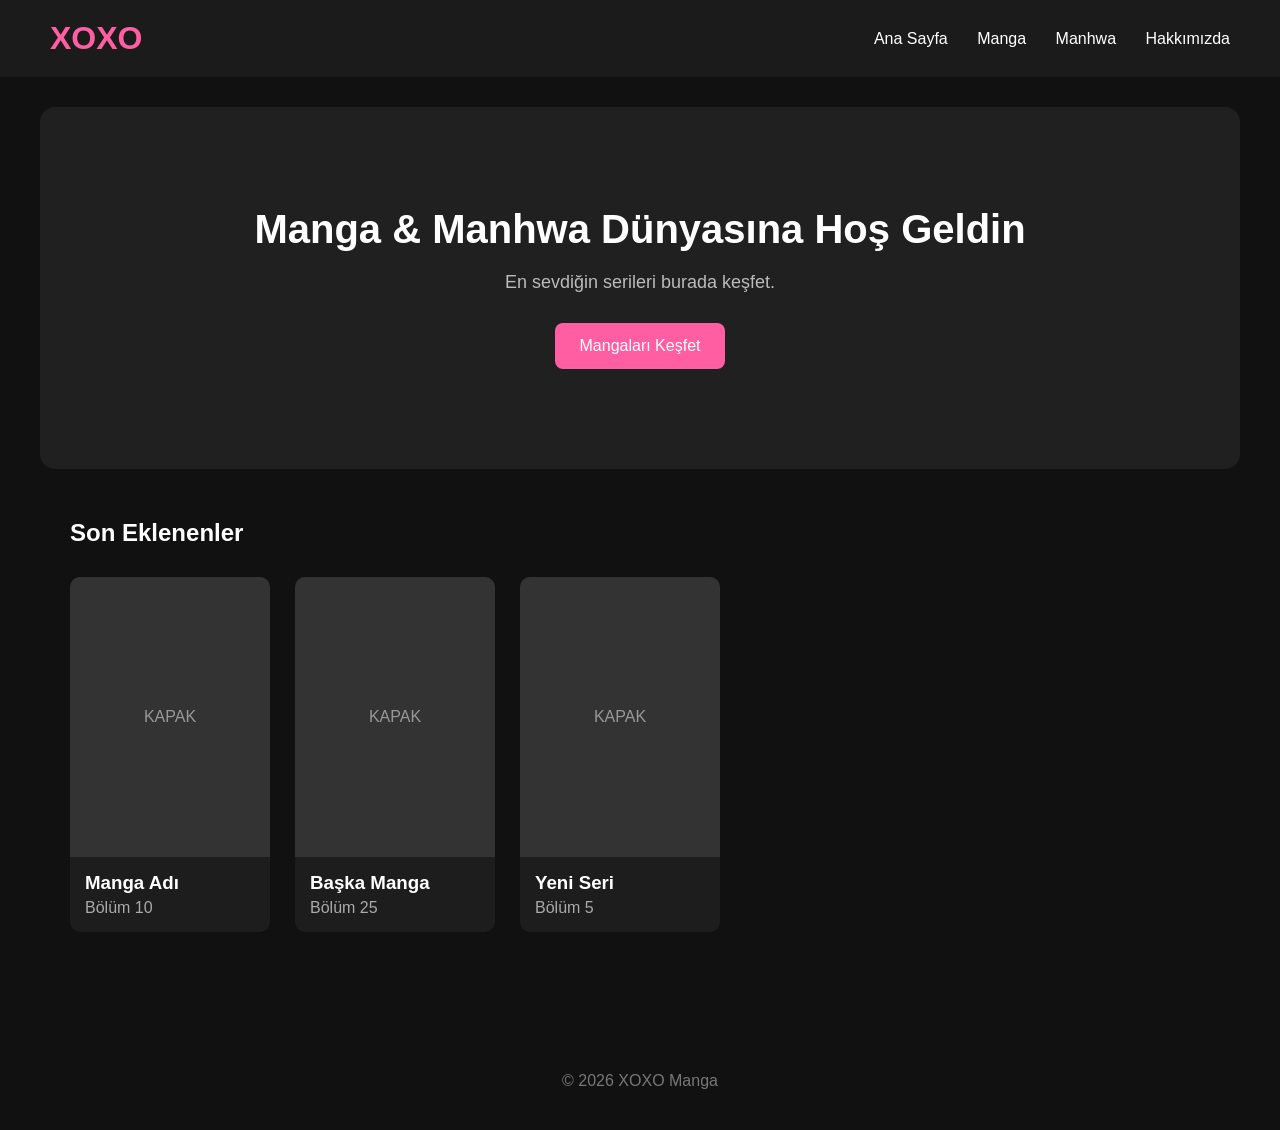
==== index.html @ ab050fe7 "Update index.html" ====
<!DOCTYPE html>
<html lang="tr">
<head>
    <meta charset="UTF-8">
    <meta name="viewport" content="width=device-width, initial-scale=1.0">

    <title>XOXO Manga</title>

    <link rel="stylesheet" href="style.css">
</head>

<body>

    <header>
        <h1>XOXO</h1>
<nav>
    <a href="index.html">Ana Sayfa</a>
    <a href="manga.html">Manga</a>
    <a href="manhwa.html">Manhwa</a>
    <a href="hakkimizda.html">Hakkımızda</a>
</nav>
   
    </header>


    <main>

        <section class="hero">
            <h2>Manga & Manhwa Dünyasına Hoş Geldin</h2>

            <p>
                En sevdiğin serileri burada keşfet.
            </p>

            <button>Mangaları Keşfet</button>
        </section>


        <section class="manga-section">

            <h2>Son Eklenenler</h2>

            <div class="manga-container">

                <div class="manga-card">

                    <div class="cover">
                        KAPAK
                    </div>

                    <h3>Manga Adı</h3>

                    <p>Bölüm 10</p>

                </div>


                <div class="manga-card">

                    <div class="cover">
                        KAPAK
                    </div>

                    <h3>Başka Manga</h3>

                    <p>Bölüm 25</p>

                </div>


                <div class="manga-card">

                    <div class="cover">
                        KAPAK
                    </div>

                    <h3>Yeni Seri</h3>

                    <p>Bölüm 5</p>

                </div>

            </div>

        </section>

    </main>


    <footer>

        <p>© 2026 XOXO Manga</p>

    </footer>

</body>
</html>
---- style.css ----
* {
    box-sizing: border-box;
    margin: 0;
    padding: 0;
}

body {
    background: #111111;
    color: white;
    font-family: Arial, sans-serif;
}


/* ÜST MENÜ */

header {
    background: #1b1b1b;
    padding: 20px 50px;

    display: flex;
    justify-content: space-between;
    align-items: center;
}

header h1 {
    color: #ff5fa2;
    font-size: 32px;
}

nav a {
    color: white;
    text-decoration: none;
    margin-left: 25px;
}

nav a:hover {
    color: #ff5fa2;
}


/* ANA BÖLÜM */

main {
    max-width: 1200px;
    margin: auto;
}


/* BÜYÜK KARŞILAMA ALANI */

.hero {
    padding: 100px 30px;
    text-align: center;

    background: #202020;
    margin-top: 30px;
    border-radius: 15px;
}

.hero h2 {
    font-size: 40px;
    margin-bottom: 20px;
}

.hero p {
    color: #bbbbbb;
    font-size: 18px;
    margin-bottom: 30px;
}

.hero button {
    background: #ff5fa2;
    color: white;

    border: none;
    padding: 14px 25px;

    border-radius: 8px;

    font-size: 16px;

    cursor: pointer;
}

.hero button:hover {
    background: #ff3d8d;
}


/* MANGA BÖLÜMÜ */

.manga-section {
    padding: 50px 30px;
}

.manga-section h2 {
    margin-bottom: 30px;
}


/* MANGA KARTLARI */

.manga-container {
    display: flex;
    gap: 25px;
    flex-wrap: wrap;
}

.manga-card {
    background: #1d1d1d;

    width: 200px;

    padding-bottom: 15px;

    border-radius: 10px;

    overflow: hidden;
}

.cover {
    height: 280px;

    background: #333;

    display: flex;
    justify-content: center;
    align-items: center;

    color: #999;
}

.manga-card h3 {
    padding: 15px 15px 5px;
}

.manga-card p {
    padding: 0 15px;
    color: #aaaaaa;
}


/* ALT KISIM */

footer {
    text-align: center;

    padding: 40px;

    color: #777;

    margin-top: 50px;
}
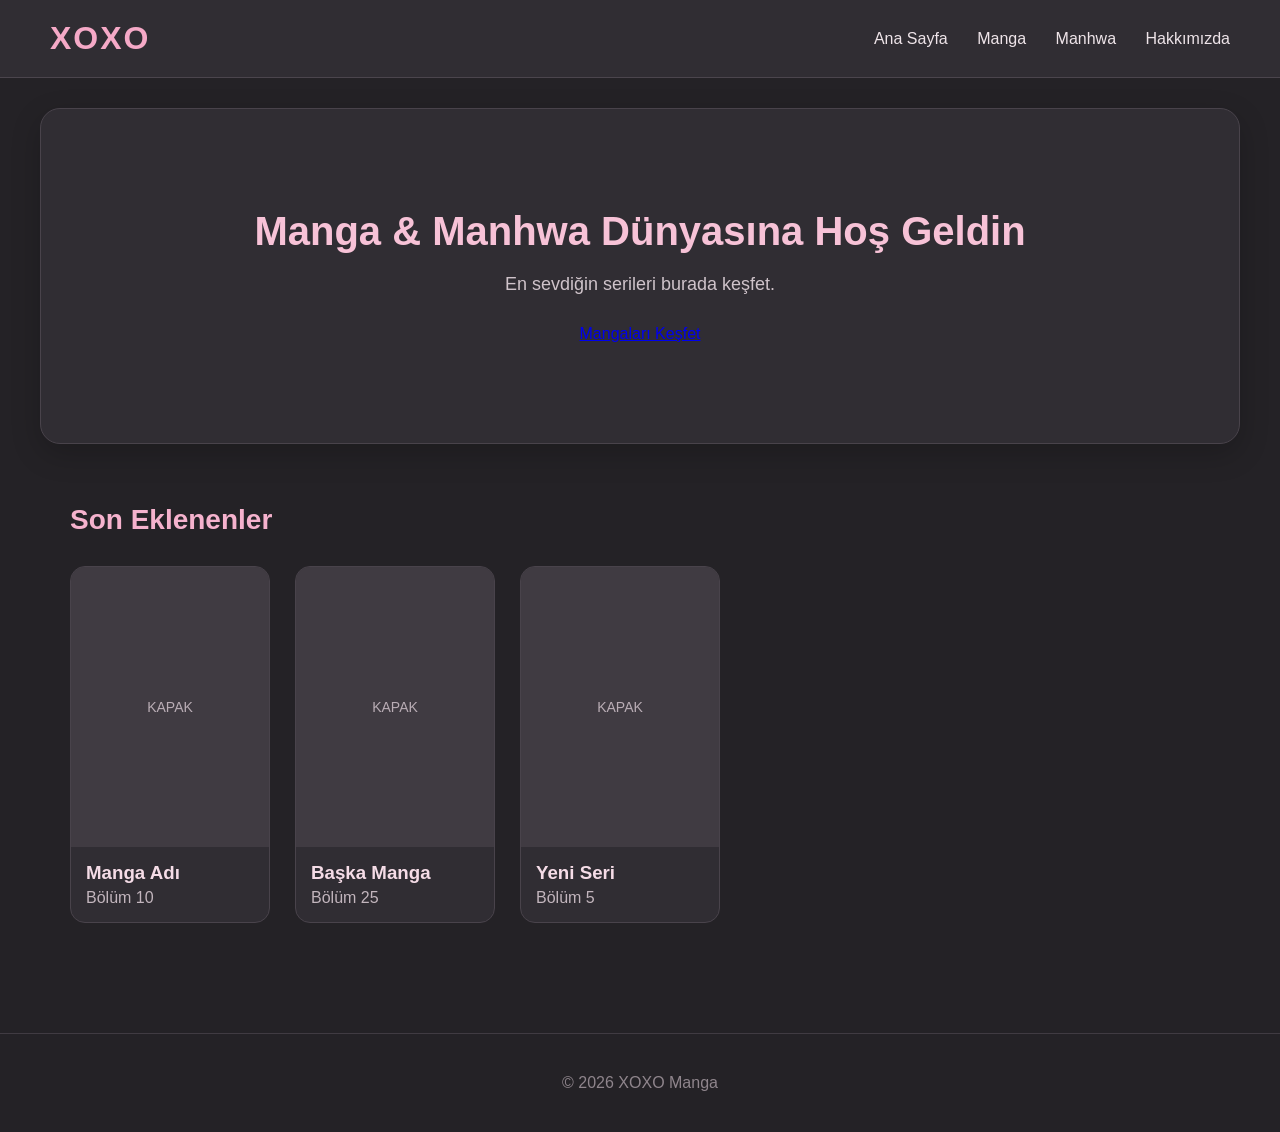
==== commit 30933d5b: "Update index.html" ====
--- a/index.html
+++ b/index.html
@@ -31,8 +31,10 @@
             <p>
                 En sevdiğin serileri burada keşfet.
             </p>
-
-            <button>Mangaları Keşfet</button>
+<a href="manga.html" class="explore-button">
+    Mangaları Keşfet
+</a>
+           
         </section>
 
 
--- a/style.css
+++ b/style.css
@@ -5,40 +5,52 @@
 }
 
 body {
-    background: #111111;
-    color: white;
+    background: #242226;
+    color: #f8eef4;
     font-family: Arial, sans-serif;
 }
 
 
-/* ÜST MENÜ */
+/* =========================
+   ÜST MENÜ
+========================= */
 
 header {
-    background: #1b1b1b;
+    background: #302d33;
+
     padding: 20px 50px;
 
     display: flex;
     justify-content: space-between;
     align-items: center;
+
+    border-bottom: 1px solid #4b454d;
 }
 
 header h1 {
-    color: #ff5fa2;
+    color: #f5a9c7;
     font-size: 32px;
+    letter-spacing: 2px;
 }
 
 nav a {
-    color: white;
+    color: #eee4e9;
+
     text-decoration: none;
+
     margin-left: 25px;
+
+    transition: 0.3s;
 }
 
 nav a:hover {
-    color: #ff5fa2;
-}
-
-
-/* ANA BÖLÜM */
+    color: #f5a9c7;
+}
+
+
+/* =========================
+   ANA SAYFA
+========================= */
 
 main {
     max-width: 1200px;
@@ -46,108 +58,178 @@
 }
 
 
-/* BÜYÜK KARŞILAMA ALANI */
+/* =========================
+   KARŞILAMA ALANI
+========================= */
 
 .hero {
     padding: 100px 30px;
+
+    margin-top: 30px;
+
     text-align: center;
 
-    background: #202020;
-    margin-top: 30px;
-    border-radius: 15px;
+    background: #302d33;
+
+    border-radius: 20px;
+
+    border: 1px solid #49434b;
+
+    box-shadow: 0 10px 30px rgba(0, 0, 0, 0.2);
 }
 
 .hero h2 {
+    color: #f7c2d7;
+
     font-size: 40px;
+
     margin-bottom: 20px;
 }
 
 .hero p {
-    color: #bbbbbb;
+    color: #cfc3ca;
+
     font-size: 18px;
+
     margin-bottom: 30px;
 }
 
+
+/* =========================
+   BUTON
+========================= */
+
 .hero button {
-    background: #ff5fa2;
-    color: white;
+    background: #e99ab9;
+
+    color: #302d33;
 
     border: none;
-    padding: 14px 25px;
-
-    border-radius: 8px;
+
+    padding: 14px 28px;
+
+    border-radius: 30px;
 
     font-size: 16px;
 
+    font-weight: bold;
+
     cursor: pointer;
+
+    transition: 0.3s;
 }
 
 .hero button:hover {
-    background: #ff3d8d;
-}
-
-
-/* MANGA BÖLÜMÜ */
+    background: #f5bfd4;
+
+    transform: translateY(-2px);
+}
+
+
+/* =========================
+   MANGA BÖLÜMÜ
+========================= */
 
 .manga-section {
-    padding: 50px 30px;
+    padding: 60px 30px;
 }
 
 .manga-section h2 {
+    color: #f5b2cd;
+
     margin-bottom: 30px;
-}
-
-
-/* MANGA KARTLARI */
+
+    font-size: 28px;
+}
+
+
+/* =========================
+   MANGA KARTLARI
+========================= */
 
 .manga-container {
     display: flex;
+
     gap: 25px;
+
     flex-wrap: wrap;
 }
 
 .manga-card {
-    background: #1d1d1d;
+    background: #302d33;
 
     width: 200px;
 
     padding-bottom: 15px;
 
-    border-radius: 10px;
+    border-radius: 15px;
 
     overflow: hidden;
-}
+
+    border: 1px solid #49434b;
+
+    transition: 0.3s;
+}
+
+.manga-card:hover {
+    transform: translateY(-7px);
+
+    border-color: #e99ab9;
+
+    box-shadow: 0 10px 25px rgba(233, 154, 185, 0.15);
+}
+
+
+/* =========================
+   KAPAK
+========================= */
 
 .cover {
     height: 280px;
 
-    background: #333;
+    background: #403b42;
 
     display: flex;
+
     justify-content: center;
+
     align-items: center;
 
-    color: #999;
-}
+    color: #b9adb5;
+
+    font-size: 14px;
+}
+
+
+/* =========================
+   MANGA YAZILARI
+========================= */
 
 .manga-card h3 {
     padding: 15px 15px 5px;
+
+    color: #f5dce7;
 }
 
 .manga-card p {
     padding: 0 15px;
-    color: #aaaaaa;
-}
-
-
-/* ALT KISIM */
+
+    color: #c2b5bd;
+}
+
+
+/* =========================
+   ALT KISIM
+========================= */
 
 footer {
     text-align: center;
 
     padding: 40px;
 
-    color: #777;
-
     margin-top: 50px;
-}
+
+    color: #8f858c;
+
+    border-top: 1px solid #403b42;
+}
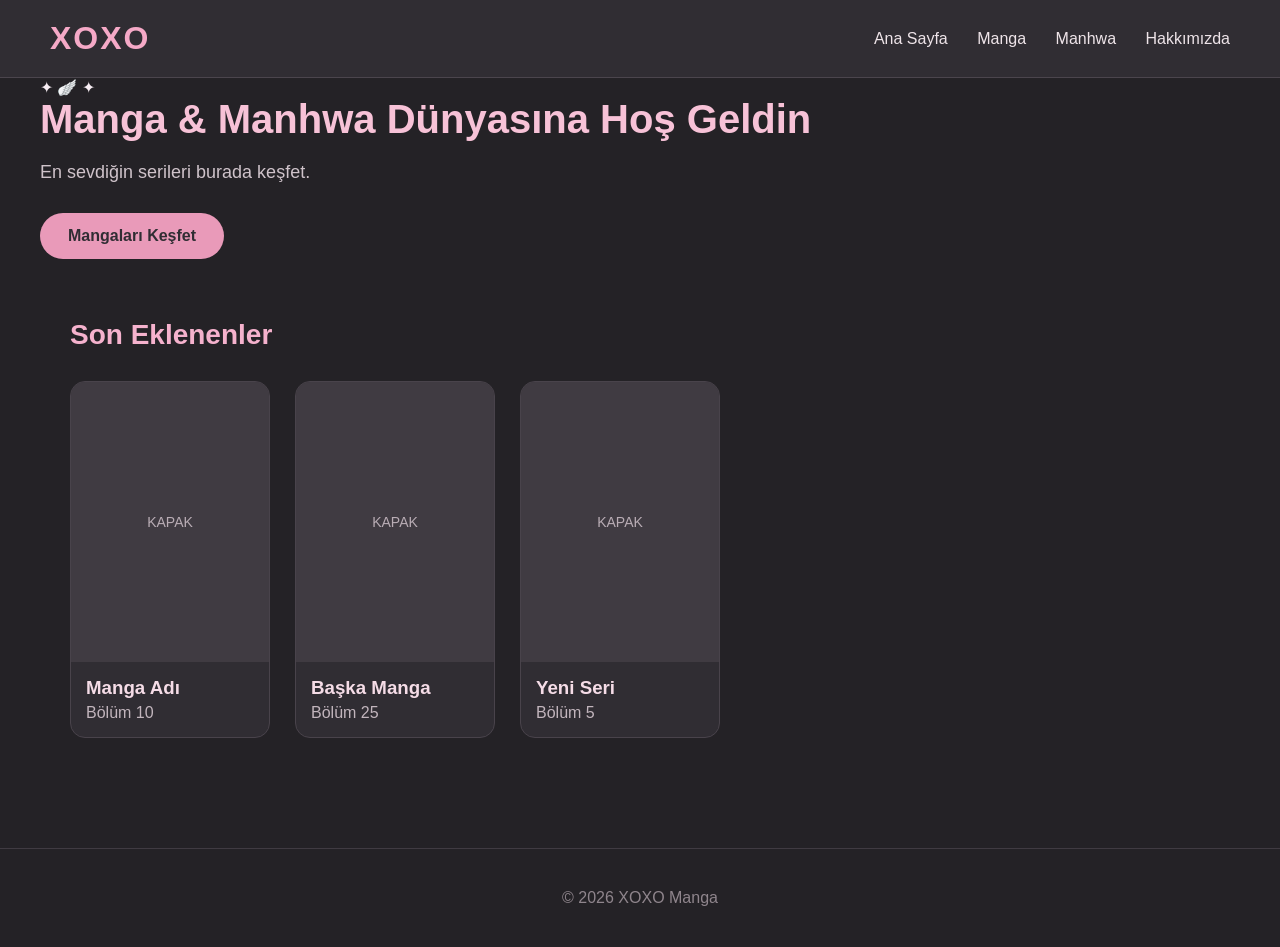
==== commit cf46150e: "index.html" ====
--- a/index.html
+++ b/index.html
@@ -26,6 +26,7 @@
     <main>
 
         <section class="hero">
+           <div class="angel-decoration">✦ 🪽 ✦</div>
             <h2>Manga & Manhwa Dünyasına Hoş Geldin</h2>
 
             <p>
--- a/style.css
+++ b/style.css
@@ -61,22 +61,32 @@
 /* =========================
    KARŞILAMA ALANI
 ========================= */
-
-.hero {
-    padding: 100px 30px;
-
-    margin-top: 30px;
-
-    text-align: center;
-
-    background: #302d33;
-
-    border-radius: 20px;
-
-    border: 1px solid #49434b;
-
-    box-shadow: 0 10px 30px rgba(0, 0, 0, 0.2);
-}
+.explore-button {
+    display: inline-block;
+
+    background: #e99ab9;
+    color: #302d33;
+
+    text-decoration: none;
+
+    padding: 14px 28px;
+
+    border-radius: 30px;
+
+    font-size: 16px;
+    font-weight: bold;
+
+    transition: 0.3s;
+}
+
+.explore-button:hover {
+    background: #f5bfd4;
+
+    transform: translateY(-2px);
+
+    box-shadow: 0 8px 20px rgba(233, 154, 185, 0.25);
+}
+
 
 .hero h2 {
     color: #f7c2d7;
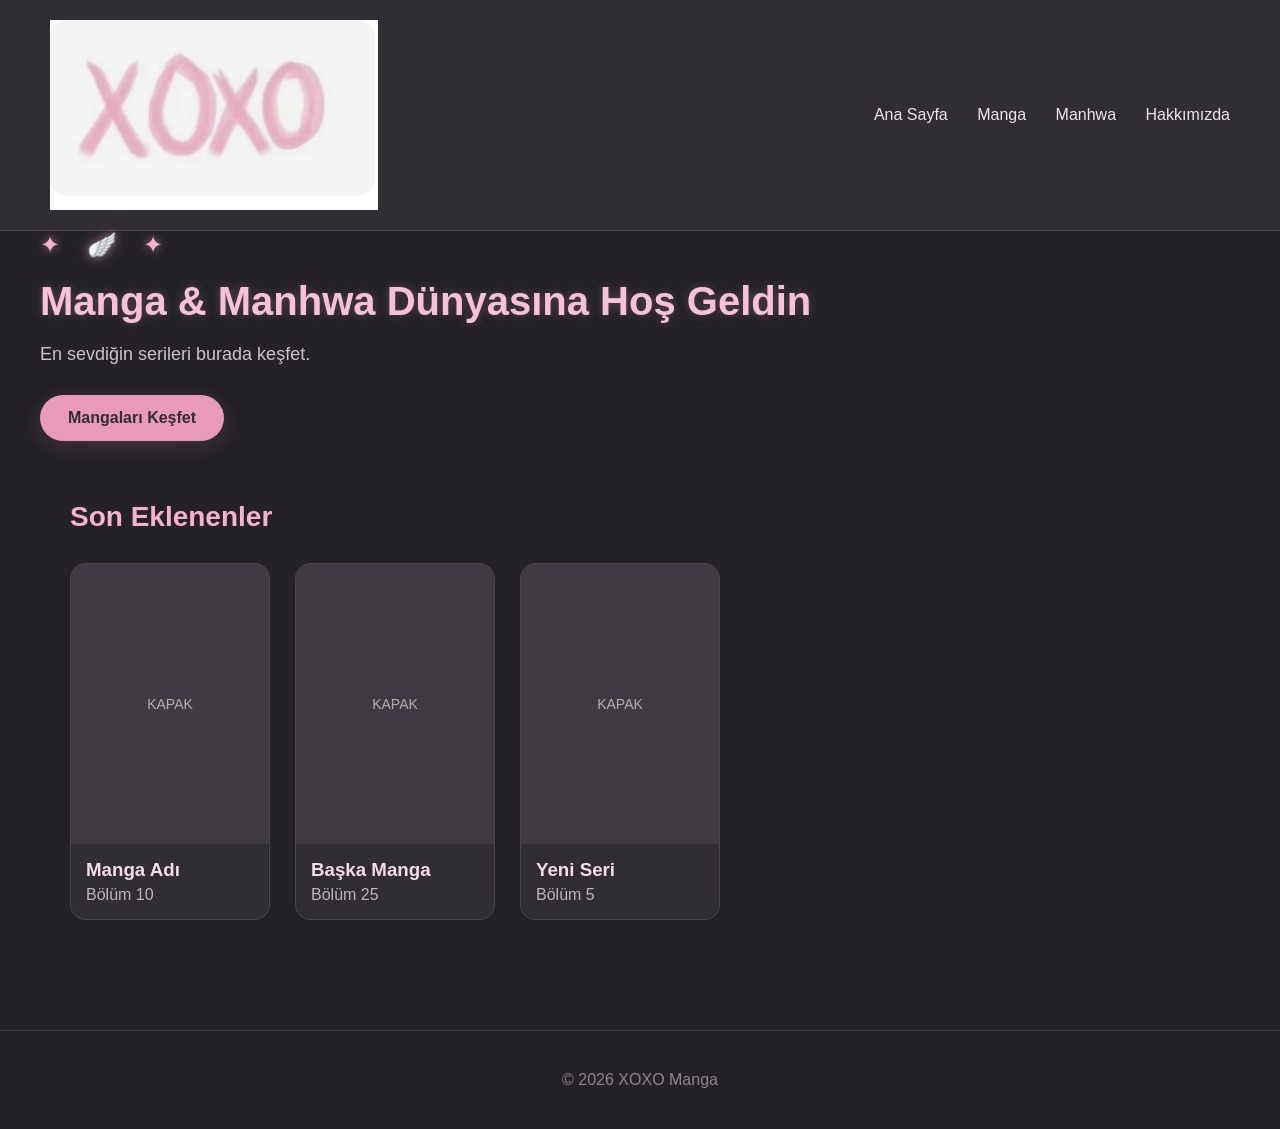
==== commit 71abfb78: "Update index.html" ====
--- a/index.html
+++ b/index.html
@@ -12,7 +12,7 @@
 <body>
 
     <header>
-        <h1>XOXO</h1>
+        <img src="logo.png" alt="XOXO" class="logo">
 <nav>
     <a href="index.html">Ana Sayfa</a>
     <a href="manga.html">Manga</a>
--- a/style.css
+++ b/style.css
@@ -243,3 +243,44 @@
 
     border-top: 1px solid #403b42;
 }
+/* =========================
+   MELEKSİ DETAYLAR
+========================= */
+
+.angel-decoration {
+    color: #f5b2cd;
+
+    font-size: 24px;
+
+    letter-spacing: 10px;
+
+    margin-bottom: 20px;
+
+    text-shadow:
+        0 0 8px rgba(245, 178, 205, 0.5),
+        0 0 18px rgba(245, 178, 205, 0.25);
+}
+
+
+/* Başlık hafif parlasın */
+
+.hero h2 {
+    text-shadow:
+        0 0 10px rgba(245, 178, 205, 0.25);
+}
+
+
+/* Kartlar hafif pembe parlasın */
+
+.manga-card:hover {
+    box-shadow:
+        0 10px 30px rgba(233, 154, 185, 0.2);
+}
+
+
+/* Buton hafif parlasın */
+
+.explore-button {
+    box-shadow:
+        0 5px 20px rgba(233, 154, 185, 0.15);
+}
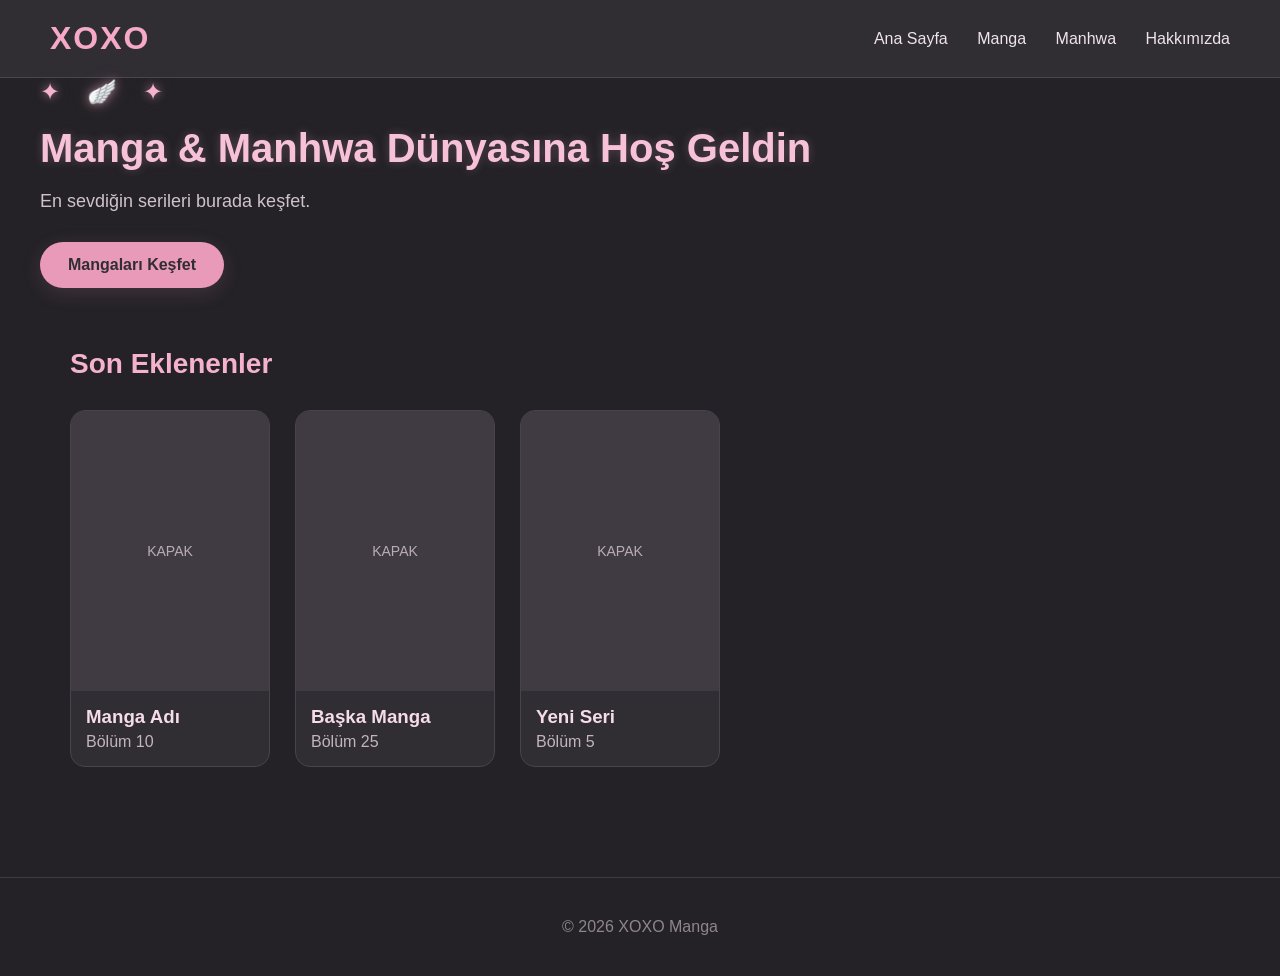
==== commit df5ef5c5: "Update index.html" ====
--- a/index.html
+++ b/index.html
@@ -12,7 +12,7 @@
 <body>
 
     <header>
-        <img src="logo.png" alt="XOXO" class="logo">
+        <h1>XOXO</h1>
 <nav>
     <a href="index.html">Ana Sayfa</a>
     <a href="manga.html">Manga</a>
--- a/style.css
+++ b/style.css
@@ -284,3 +284,8 @@
     box-shadow:
         0 5px 20px rgba(233, 154, 185, 0.15);
 }
+.logo {
+    width: 110px;
+    height: auto;
+    display: block;
+}
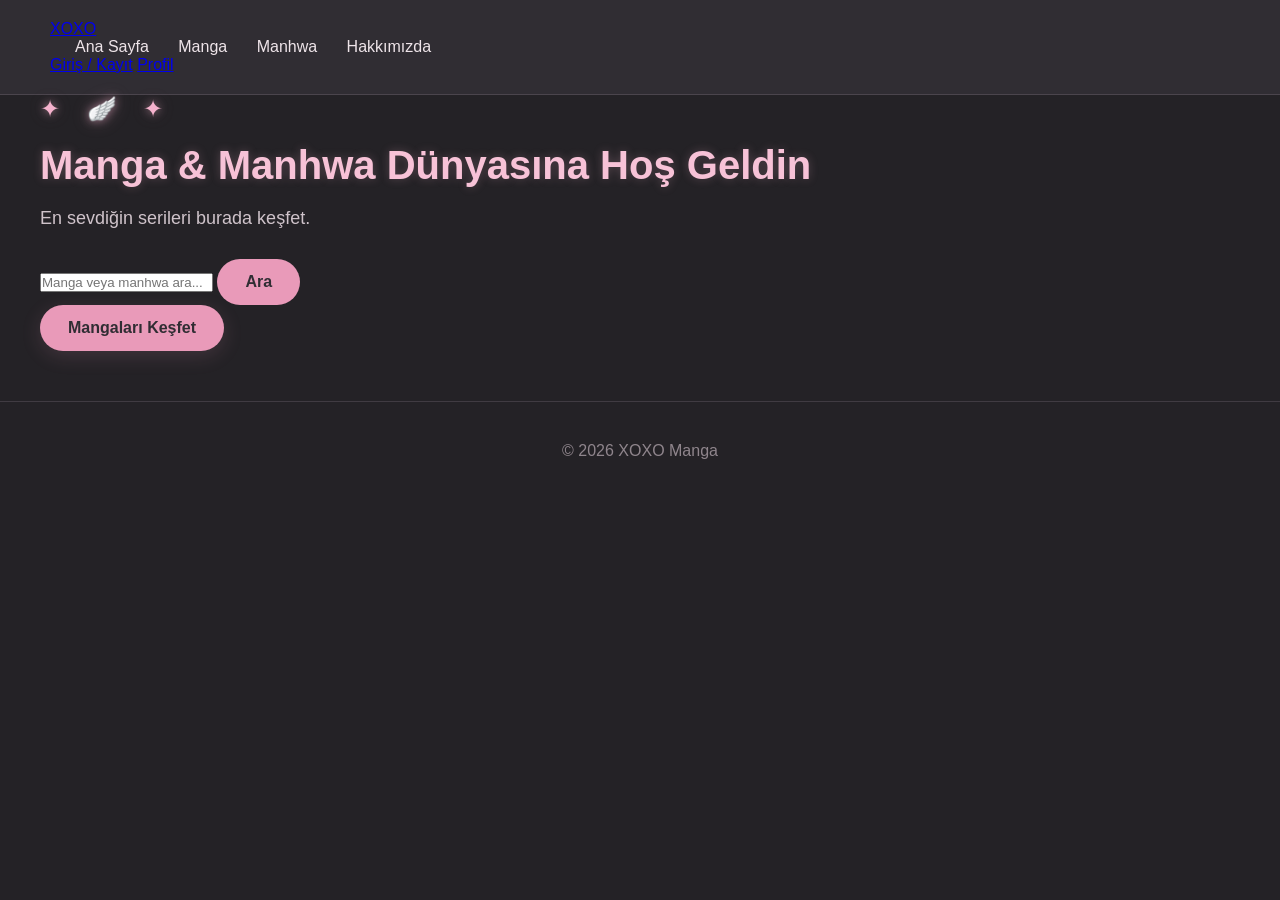
==== commit 592edb36: "index.html" ====
--- a/index.html
+++ b/index.html
@@ -1,100 +1,95 @@
 <!DOCTYPE html>
 <html lang="tr">
+
 <head>
     <meta charset="UTF-8">
     <meta name="viewport" content="width=device-width, initial-scale=1.0">
 
     <title>XOXO Manga</title>
+    <meta name="description" content="XOXO Manga - Manga ve Manhwa dünyasını keşfet.">
 
     <link rel="stylesheet" href="style.css">
 </head>
 
 <body>
 
-    <header>
-        <h1>XOXO</h1>
-<nav>
-    <a href="index.html">Ana Sayfa</a>
-    <a href="manga.html">Manga</a>
-    <a href="manhwa.html">Manhwa</a>
-    <a href="hakkimizda.html">Hakkımızda</a>
-</nav>
-   
-    </header>
+<header>
+    <div class="header-inner">
+
+        <a href="index.html" class="logo">XOXO</a>
+
+        <nav>
+            <a href="index.html">Ana Sayfa</a>
+            <a href="manga.html">Manga</a>
+            <a href="manhwa.html">Manhwa</a>
+            <a href="hakkimizda.html">Hakkımızda</a>
+        </nav>
+
+        <div class="account-area">
+            <a href="auth.html" class="login-button">Giriş / Kayıt</a>
+            <a href="profil.html" class="profile-button">Profil</a>
+        </div>
+
+    </div>
+</header>
 
 
-    <main>
+<main>
 
-        <section class="hero">
-           <div class="angel-decoration">✦ 🪽 ✦</div>
-            <h2>Manga & Manhwa Dünyasına Hoş Geldin</h2>
+    <section class="hero">
 
-            <p>
-                En sevdiğin serileri burada keşfet.
-            </p>
-<a href="manga.html" class="explore-button">
-    Mangaları Keşfet
-</a>
-           
-        </section>
+        <div class="angel-decoration">
+            ✦ 🪽 ✦
+        </div>
+
+        <h2>Manga & Manhwa Dünyasına Hoş Geldin</h2>
+
+        <p>
+            En sevdiğin serileri burada keşfet.
+        </p>
+
+        <div class="search-box">
+            <input
+                type="text"
+                placeholder="Manga veya manhwa ara..."
+                id="searchInput"
+            >
+
+            <button onclick="searchManga()">
+                Ara
+            </button>
+        </div>
+
+        <a href="manga.html" class="explore-button">
+            Mangaları Keşfet
+        </a>
+
+    </section>
+
+</main>
 
 
-        <section class="manga-section">
-
-            <h2>Son Eklenenler</h2>
-
-            <div class="manga-container">
-
-                <div class="manga-card">
-
-                    <div class="cover">
-                        KAPAK
-                    </div>
-
-                    <h3>Manga Adı</h3>
-
-                    <p>Bölüm 10</p>
-
-                </div>
+<footer>
+    <p>© 2026 XOXO Manga</p>
+</footer>
 
 
-                <div class="manga-card">
+<script>
+function searchManga() {
 
-                    <div class="cover">
-                        KAPAK
-                    </div>
+    const search = document
+        .getElementById("searchInput")
+        .value
+        .trim();
 
-                    <h3>Başka Manga</h3>
-
-                    <p>Bölüm 25</p>
-
-                </div>
-
-
-                <div class="manga-card">
-
-                    <div class="cover">
-                        KAPAK
-                    </div>
-
-                    <h3>Yeni Seri</h3>
-
-                    <p>Bölüm 5</p>
-
-                </div>
-
-            </div>
-
-        </section>
-
-    </main>
-
-
-    <footer>
-
-        <p>© 2026 XOXO Manga</p>
-
-    </footer>
+    if (search !== "") {
+        window.location.href =
+            "manga.html?search=" + encodeURIComponent(search);
+    } else {
+        window.location.href = "manga.html";
+    }
+}
+</script>
 
 </body>
 </html>
--- a/style.css
+++ b/style.css
@@ -284,8 +284,112 @@
     box-shadow:
         0 5px 20px rgba(233, 154, 185, 0.15);
 }
-.logo {
-    width: 110px;
-    height: auto;
-    display: block;
-}
+@media (max-width: 600px) {
+    nav {
+        display: flex;
+        flex-wrap: wrap;
+        justify-content: center;
+        gap: 10px 20px;
+    }
+
+    nav a {
+        font-size: 18px;
+    }
+
+    .hero {
+        padding: 30px 20px;
+    }
+
+    .hero h2 {
+        font-size: 42px;
+        line-height: 1.15;
+    }
+
+    .hero p {
+        font-size: 20px;
+    }
+
+    .manga-section {
+        padding: 30px 20px;
+    }
+
+    .manga-container {
+        grid-template-columns: 1fr;
+    }
+
+    .manga-card {
+        width: 100%;
+        max-width: 400px;
+        margin: 0 auto;
+    }
+}
+/* MOBİL TELEFON */
+@media (max-width: 600px) {
+
+    h1 {
+        font-size: 42px;
+        margin: 20px 0;
+        text-align: center;
+    }
+
+    nav {
+        display: flex;
+        flex-wrap: wrap;
+        justify-content: center;
+        gap: 8px 18px;
+        padding: 0 10px;
+    }
+
+    nav a {
+        font-size: 18px;
+        margin-left: 0;
+    }
+
+    main {
+        width: 100%;
+        max-width: 100%;
+        box-sizing: border-box;
+    }
+
+    .hero {
+        padding: 35px 20px;
+        box-sizing: border-box;
+    }
+
+    .hero h2 {
+        font-size: 40px;
+        line-height: 1.15;
+        word-break: normal;
+    }
+
+    .hero p {
+        font-size: 18px;
+        line-height: 1.5;
+    }
+
+    .hero button {
+        max-width: 100%;
+    }
+
+    .manga-section {
+        padding: 40px 20px;
+        box-sizing: border-box;
+    }
+
+    .manga-section h2 {
+        font-size: 32px;
+    }
+
+    .manga-container {
+        display: flex;
+        flex-direction: column;
+        align-items: center;
+        gap: 20px;
+    }
+
+    .manga-card {
+        width: 100%;
+        max-width: 350px;
+        box-sizing: border-box;
+    }
+}
